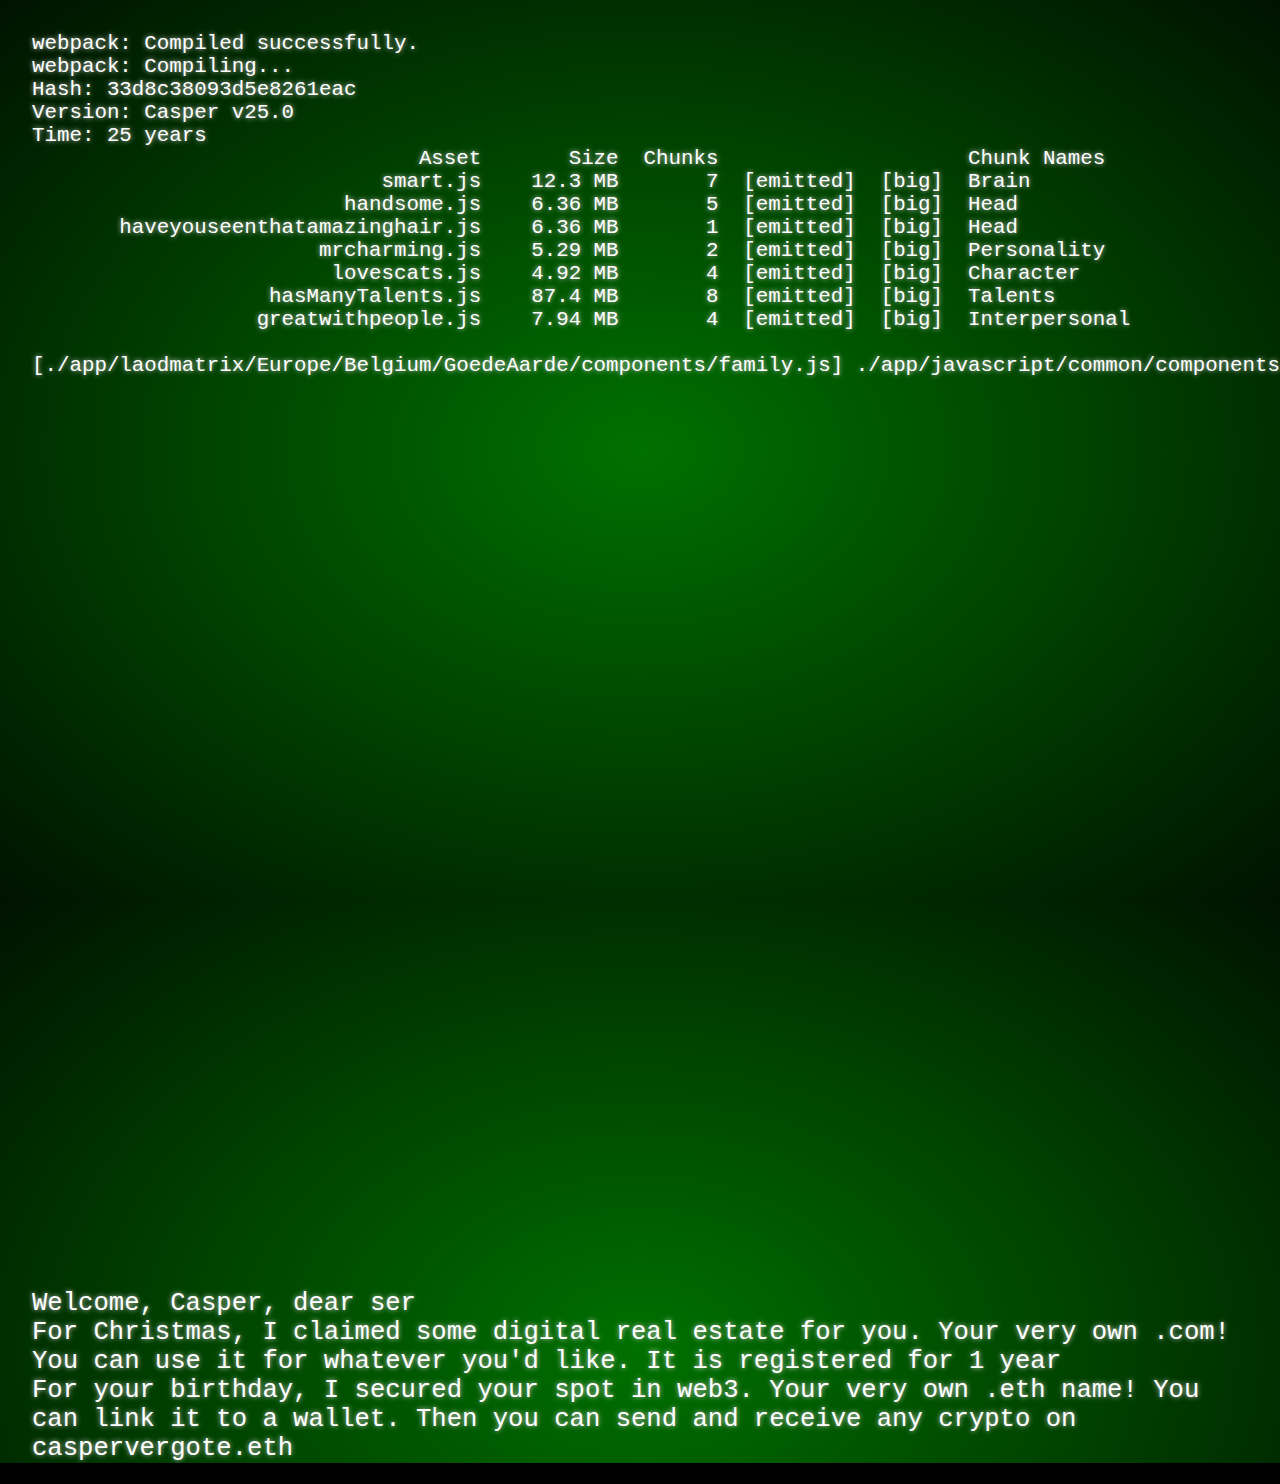
==== xmaspresent.html @ f35bf587 "container gif" ====
<!DOCTYPE html>
<html lang="en" >
<head>
  <link rel="stylesheet" href="style.css">
  <meta charset="UTF-8">
  <title>Welcome, Casper</title>

</head>

<body class="xmaspresent">

    <pre><output>webpack: Compiled successfully.
webpack: Compiling...
Hash: 33d8c38093d5e8261eac
Version: Casper v25.0
Time: 25 years
                               Asset       Size  Chunks                    Chunk Names
                            smart.js    12.3 MB       7  [emitted]  [big]  Brain
                         handsome.js    6.36 MB       5  [emitted]  [big]  Head
       haveyouseenthatamazinghair.js    6.36 MB       1  [emitted]  [big]  Head
                       mrcharming.js    5.29 MB       2  [emitted]  [big]  Personality
                        lovescats.js    4.92 MB       4  [emitted]  [big]  Character
                   hasManyTalents.js    87.4 MB       8  [emitted]  [big]  Talents
                  greatwithpeople.js    7.94 MB       4  [emitted]  [big]  Interpersonal

[./app/laodmatrix/Europe/Belgium/GoedeAarde/components/family.js] ./app/javascript/common/components/Overlay.js 2.42 kB {0} {1} [built]</output></pre>
<div class="container">
<div style="width:100%;height:0;padding-bottom:75%;position:relative;"><iframe src="https://giphy.com/embed/l0CLT1GgrPCw5OIve" width="100%" height="100%" style="position:absolute" frameBorder="0" class="giphy-embed" allowFullScreen></iframe></div>

<div class="text">
  <p>Welcome, Casper, dear ser</p>

  <p> For Christmas, I claimed some digital real estate for you. Your very own .com! You can use it for whatever you'd like. It is registered for 1 year</p>

  <p>For your birthday, I secured your spot in web3. Your very own .eth name! You can link it to a wallet. Then you can send and receive any crypto on caspervergote.eth</p>
</div>




      </div>


    </div>

  </div>

</body>
</html>
---- style.css ----
.centered {
  position: absolute;
  top: 50%;
  left: 50%;
  transform: translate(-50%, -50%);
}

body.xmaspresent{
  background-color: black;
  background-image: radial-gradient(
    rgba(0, 150, 0, 0.75), black 120%
  );
  height: 100vh;
  margin: 0;
  overflow: hidden;
  padding: 2rem;
  color: white;
  font: 1.3rem Inconsolata, monospace;
  text-shadow: 0 0 5px #C8C8C8;
  &::after {
    content: "";
    position: absolute;
    top: 0;
    left: 0;
    width: 100vw;
    height: 100vh;
    background: repeating-linear-gradient(
      0deg,
      rgba(black, 0.15),
      rgba(black, 0.15) 1px,
      transparent 1px,
      transparent 2px
    );
    pointer-events: none;
  }
}
::selection {
  background: #0080FF;
  text-shadow: none;
}
pre {
  margin: 0;
}

  * {
margin: 0;
padding: 0;
box-sizing: border-box;
}

body {
overflow: hidden;
height: 100%;
}

p {
color: white;
font-size: 2vw;
}

#wrapper {
  display: flex;
  align-items: center;
  justify-content: center;
}

#gif {
  display: relative;
  align-items: center;
  justify-content: center;
}

.button6{
 display:inline-block;
 padding:0.7em 1.4em;
 margin:0 0.3em 0.3em 0;
 border-radius:0.15em;
 box-sizing: border-box;
 text-decoration:none;
 font-family:'Roboto',sans-serif;
 text-transform:uppercase;
 font-weight:400;
 color:#FFFFFF;
 background-color:#03A062;
 box-shadow:inset 0 -0.6em 0 -0.35em rgba(0,0,0,0.17);
 text-align:center;
 position:relative;
}
a.button6:active{
 top:0.1em;
}
@media all and (max-width:30em){
 a.button6{
  display:block;
  margin:0.4em auto;
 }
}
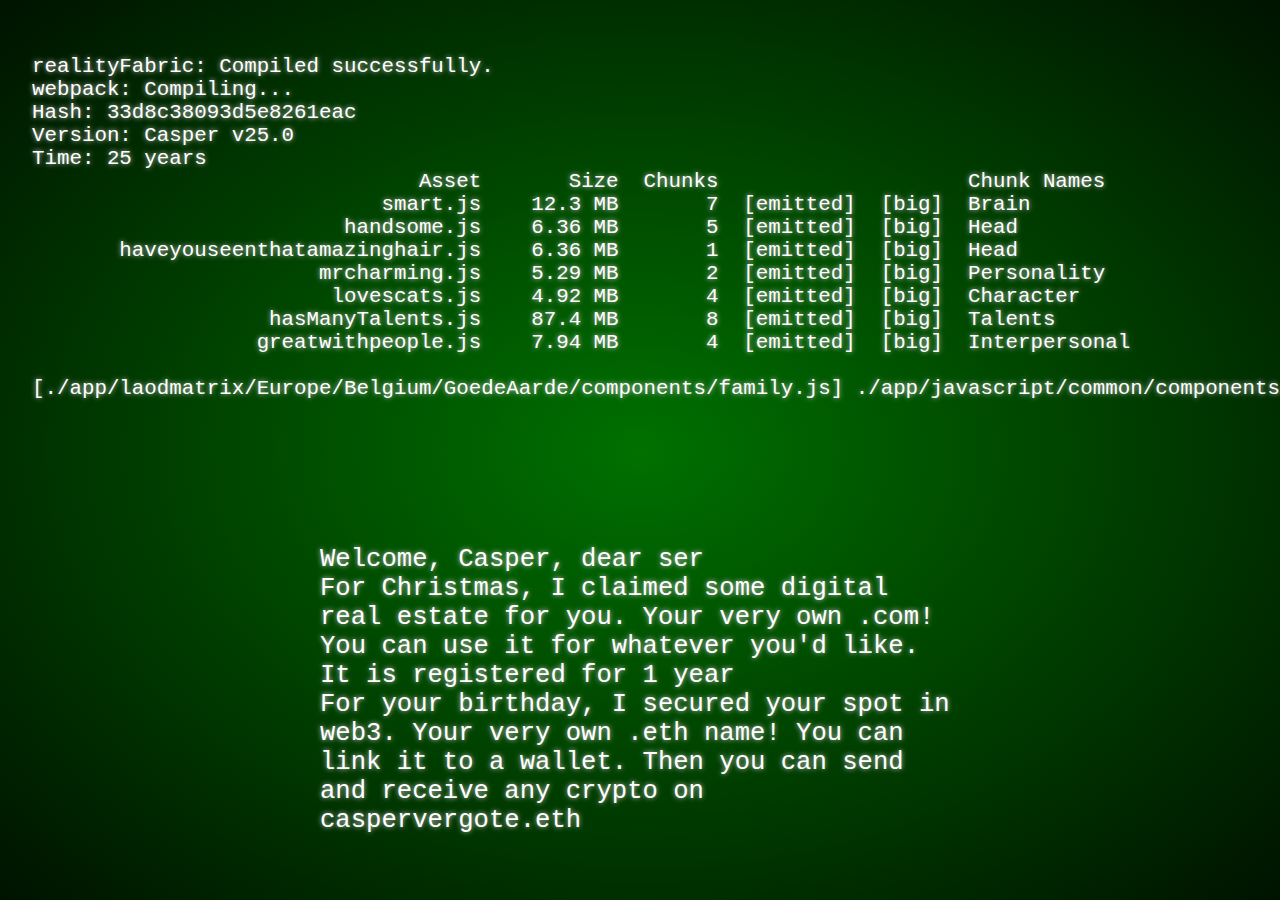
==== commit 15e2590d: "centered div gif" ====
--- a/xmaspresent.html
+++ b/xmaspresent.html
@@ -9,7 +9,8 @@
 
 <body class="xmaspresent">
 
-    <pre><output>webpack: Compiled successfully.
+    <pre><output>
+realityFabric: Compiled successfully.
 webpack: Compiling...
 Hash: 33d8c38093d5e8261eac
 Version: Casper v25.0
@@ -24,8 +25,9 @@
                   greatwithpeople.js    7.94 MB       4  [emitted]  [big]  Interpersonal
 
 [./app/laodmatrix/Europe/Belgium/GoedeAarde/components/family.js] ./app/javascript/common/components/Overlay.js 2.42 kB {0} {1} [built]</output></pre>
-<div class="container">
-<div style="width:100%;height:0;padding-bottom:75%;position:relative;"><iframe src="https://giphy.com/embed/l0CLT1GgrPCw5OIve" width="100%" height="100%" style="position:absolute" frameBorder="0" class="giphy-embed" allowFullScreen></iframe></div>
+
+<div class="centered">
+<div style="width:50%;height:0;padding-bottom:75%;position:relative;"><iframe src="https://giphy.com/embed/l0CLT1GgrPCw5OIve" width="100%" height="100%" style="position:absolute" frameBorder="0" class="giphy-embed" allowFullScreen></iframe></div>
 
 <div class="text">
   <p>Welcome, Casper, dear ser</p>
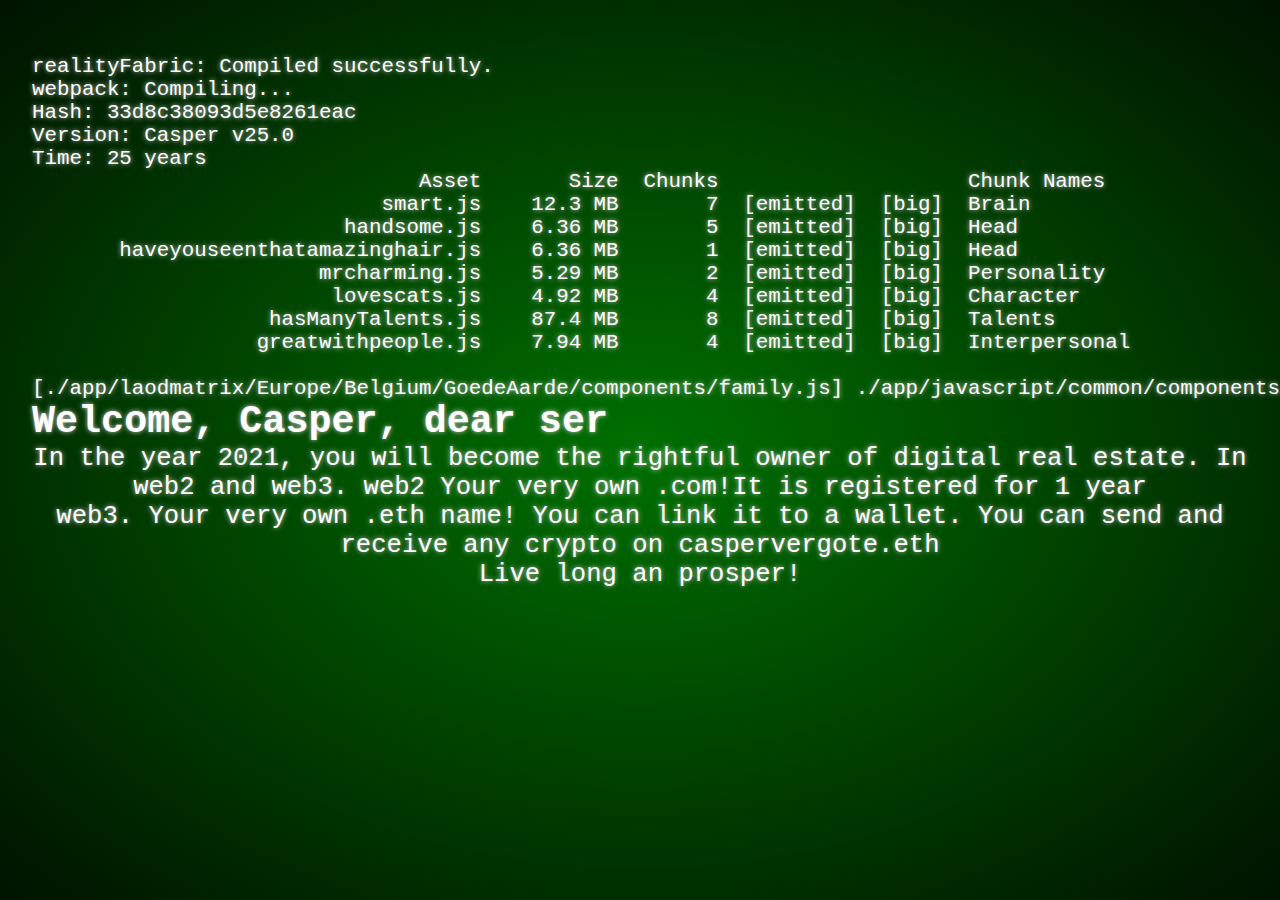
==== commit 7a66bc3e: "gif positioning" ====
--- a/xmaspresent.html
+++ b/xmaspresent.html
@@ -26,26 +26,23 @@
 
 [./app/laodmatrix/Europe/Belgium/GoedeAarde/components/family.js] ./app/javascript/common/components/Overlay.js 2.42 kB {0} {1} [built]</output></pre>
 
-<div class="centered">
-<div style="width:50%;height:0;padding-bottom:75%;position:relative;"><iframe src="https://giphy.com/embed/l0CLT1GgrPCw5OIve" width="100%" height="100%" style="position:absolute" frameBorder="0" class="giphy-embed" allowFullScreen></iframe></div>
+<div class="bodygif">
+<div style="width:40%;height:0;padding-bottom:98%;position:relative;"><iframe src="https://giphy.com/embed/IXH6zesnlgPCg" width="100%" height="100%" frameBorder="0" class="giphy-embed" allowFullScreen></iframe>
+</div>
+</div>
 
 <div class="text">
-  <p>Welcome, Casper, dear ser</p>
+  <h1>Welcome, Casper, dear ser</h1>
 
-  <p> For Christmas, I claimed some digital real estate for you. Your very own .com! You can use it for whatever you'd like. It is registered for 1 year</p>
+  <p>In the year 2021, you will become the rightful owner of digital real estate. In web2 and web3.
 
-  <p>For your birthday, I secured your spot in web3. Your very own .eth name! You can link it to a wallet. Then you can send and receive any crypto on caspervergote.eth</p>
+    web2 Your very own .com!It is registered for 1 year</p>
+
+  <p>web3. Your very own .eth name! You can link it to a wallet. You can send and receive any crypto on caspervergote.eth</p>
+
+  <p>Live long an prosper!</p>
 </div>
 
 
-
-
-      </div>
-
-
-    </div>
-
-  </div>
-
 </body>
 </html>
--- a/style.css
+++ b/style.css
@@ -56,6 +56,12 @@
 p {
 color: white;
 font-size: 2vw;
+text-align: center;
+}
+
+h1 {
+  color: white;
+  font-size: 3vw;
 }
 
 #wrapper {
@@ -68,6 +74,13 @@
   display: relative;
   align-items: center;
   justify-content: center;
+}
+
+.bodygif {
+  position: absolute;
+  top: 8px;
+  right: 16px;
+  font-size: 1vw;
 }
 
 .button6{
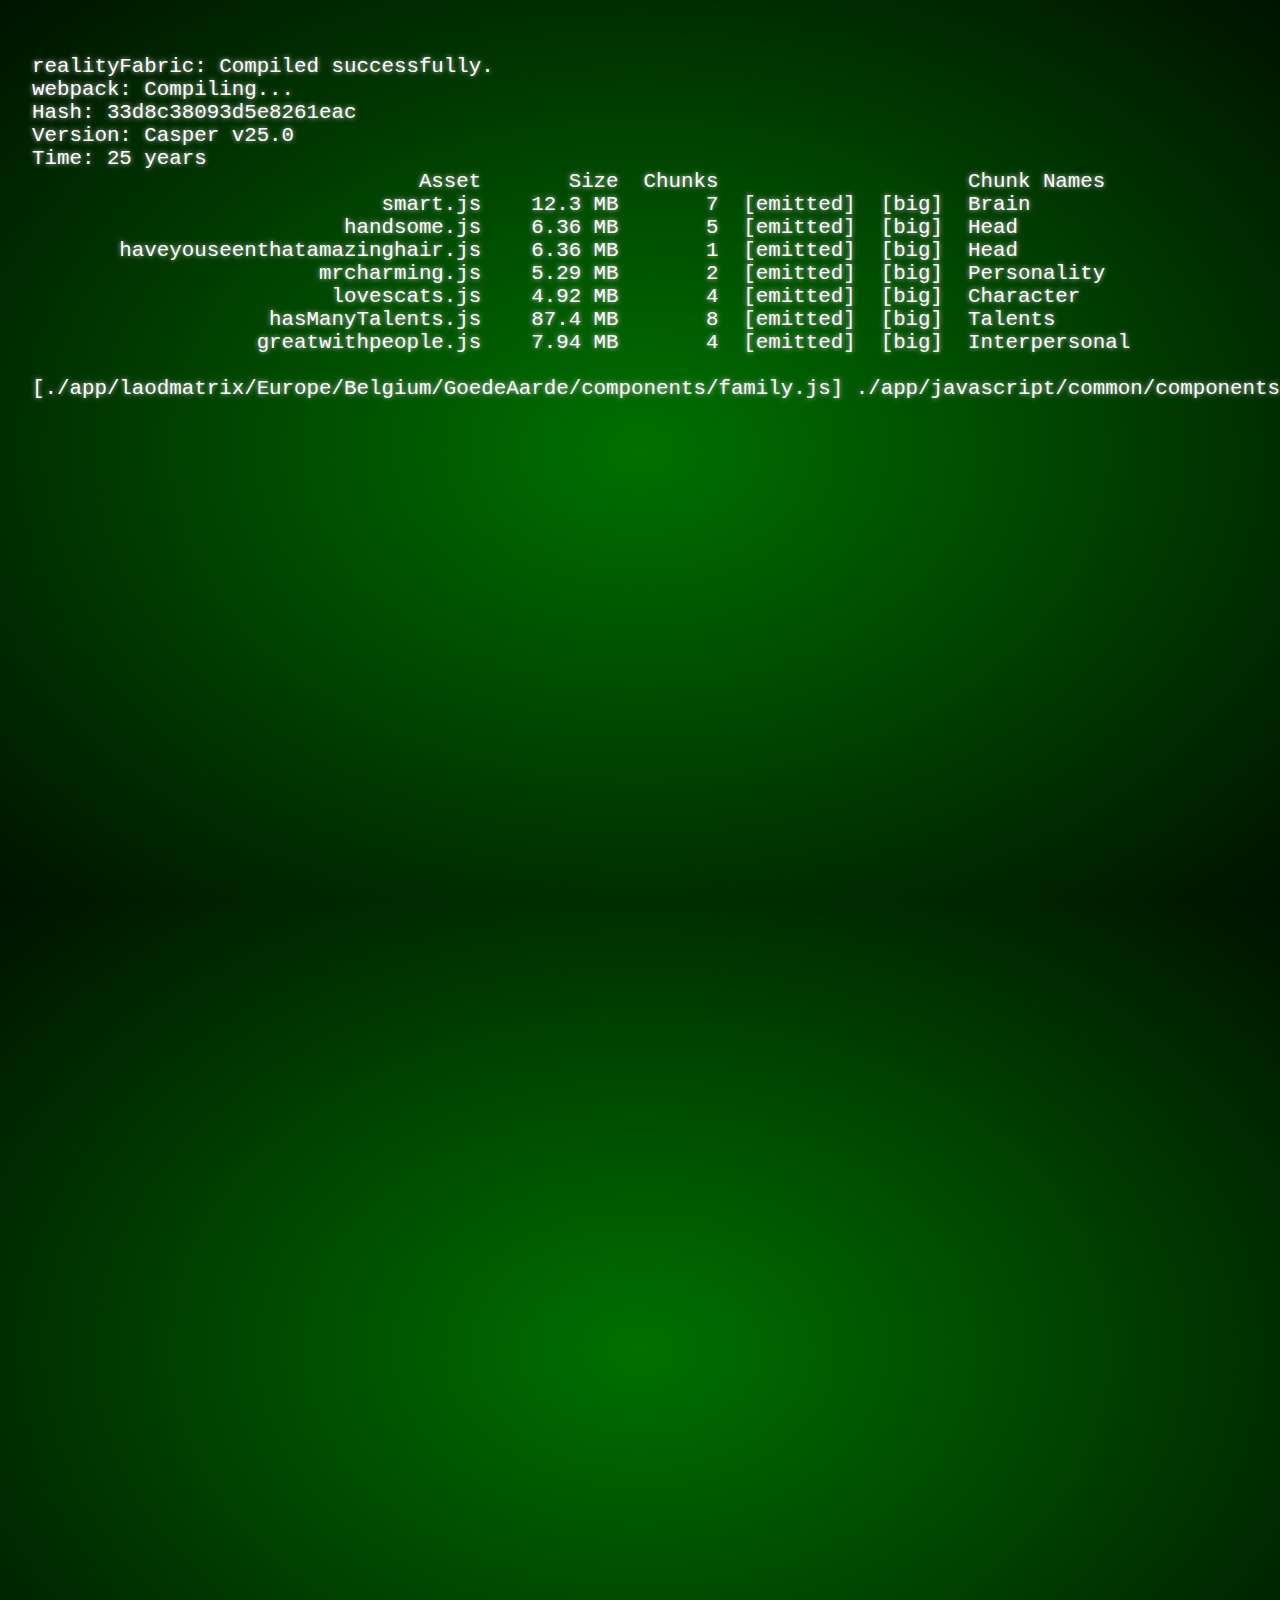
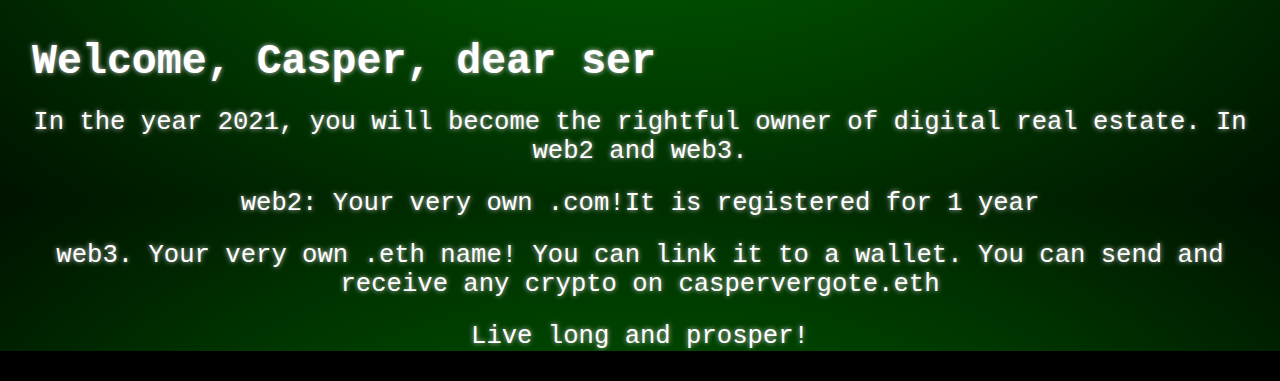
==== commit 4c92f078: "line breaks, gif fix" ====
--- a/xmaspresent.html
+++ b/xmaspresent.html
@@ -25,22 +25,23 @@
                   greatwithpeople.js    7.94 MB       4  [emitted]  [big]  Interpersonal
 
 [./app/laodmatrix/Europe/Belgium/GoedeAarde/components/family.js] ./app/javascript/common/components/Overlay.js 2.42 kB {0} {1} [built]</output></pre>
+<br>
+<br>
 
-<div class="bodygif">
-<div style="width:40%;height:0;padding-bottom:98%;position:relative;"><iframe src="https://giphy.com/embed/IXH6zesnlgPCg" width="100%" height="100%" frameBorder="0" class="giphy-embed" allowFullScreen></iframe>
-</div>
+<div id="bodygif" style="width:40%;height:0;padding-bottom:98%;position:relative;"><iframe src="https://giphy.com/embed/IXH6zesnlgPCg" width="100%" height="100%" frameBorder="0" class="giphy-embed" allowFullScreen></iframe>
+
 </div>
 
 <div class="text">
   <h1>Welcome, Casper, dear ser</h1>
-
-  <p>In the year 2021, you will become the rightful owner of digital real estate. In web2 and web3.
-
-    web2 Your very own .com!It is registered for 1 year</p>
-
+<br>
+  <p>In the year 2021, you will become the rightful owner of digital real estate. In web2 and web3.</p>
+<br>
+    <p>web2: Your very own .com!It is registered for 1 year</p>
+<br>
   <p>web3. Your very own .eth name! You can link it to a wallet. You can send and receive any crypto on caspervergote.eth</p>
-
-  <p>Live long an prosper!</p>
+<br>
+  <p>Live long and prosper!</p>
 </div>
 
 
--- a/style.css
+++ b/style.css
@@ -61,7 +61,6 @@
 
 h1 {
   color: white;
-  font-size: 3vw;
 }
 
 #wrapper {
@@ -76,7 +75,7 @@
   justify-content: center;
 }
 
-.bodygif {
+#bodygif {
   position: absolute;
   top: 8px;
   right: 16px;
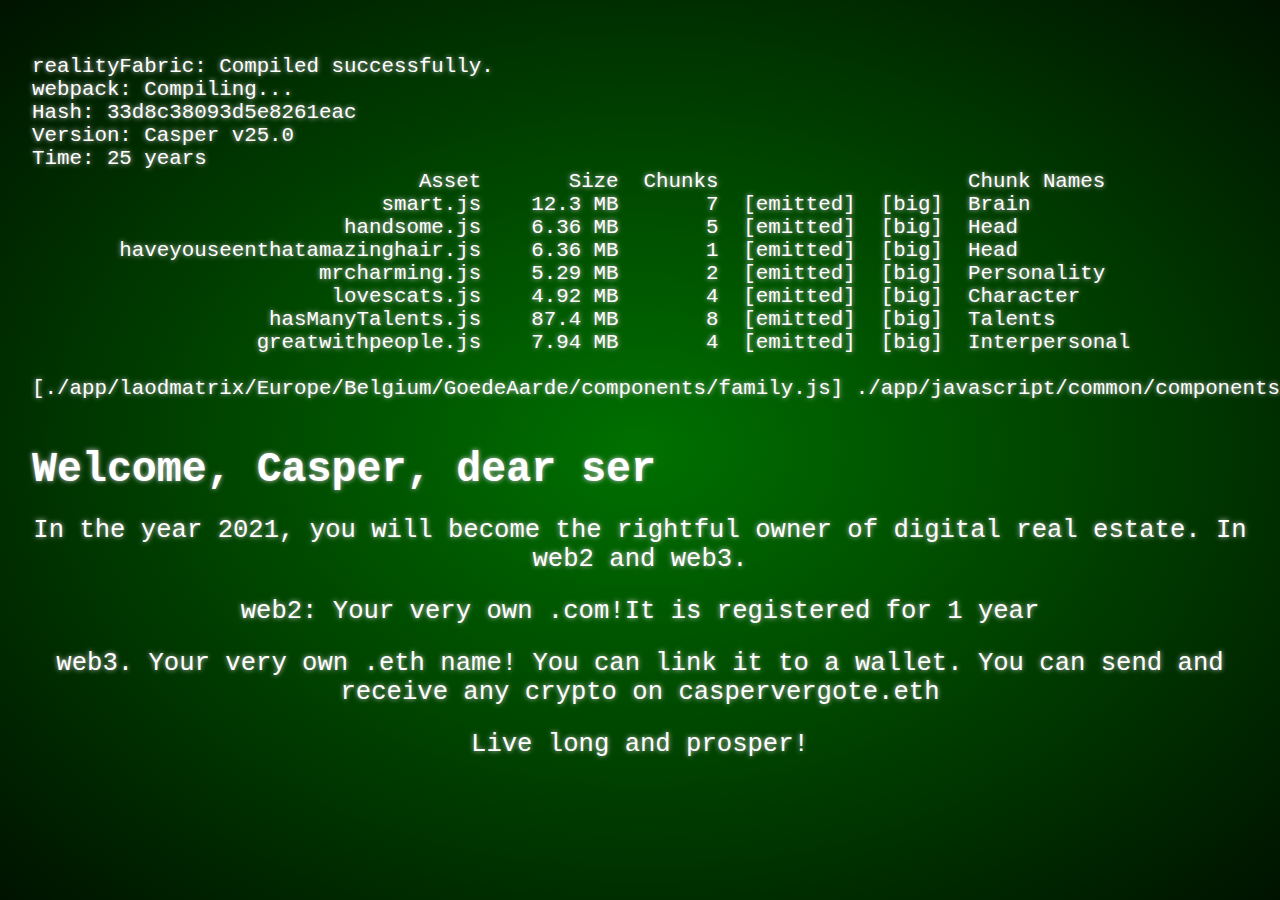
==== commit 4f57567e: "commented out gif" ====
--- a/xmaspresent.html
+++ b/xmaspresent.html
@@ -27,11 +27,12 @@
 [./app/laodmatrix/Europe/Belgium/GoedeAarde/components/family.js] ./app/javascript/common/components/Overlay.js 2.42 kB {0} {1} [built]</output></pre>
 <br>
 <br>
+<!--
 
 <div id="bodygif" style="width:40%;height:0;padding-bottom:98%;position:relative;"><iframe src="https://giphy.com/embed/IXH6zesnlgPCg" width="100%" height="100%" frameBorder="0" class="giphy-embed" allowFullScreen></iframe>
 
 </div>
-
+-->
 <div class="text">
   <h1>Welcome, Casper, dear ser</h1>
 <br>
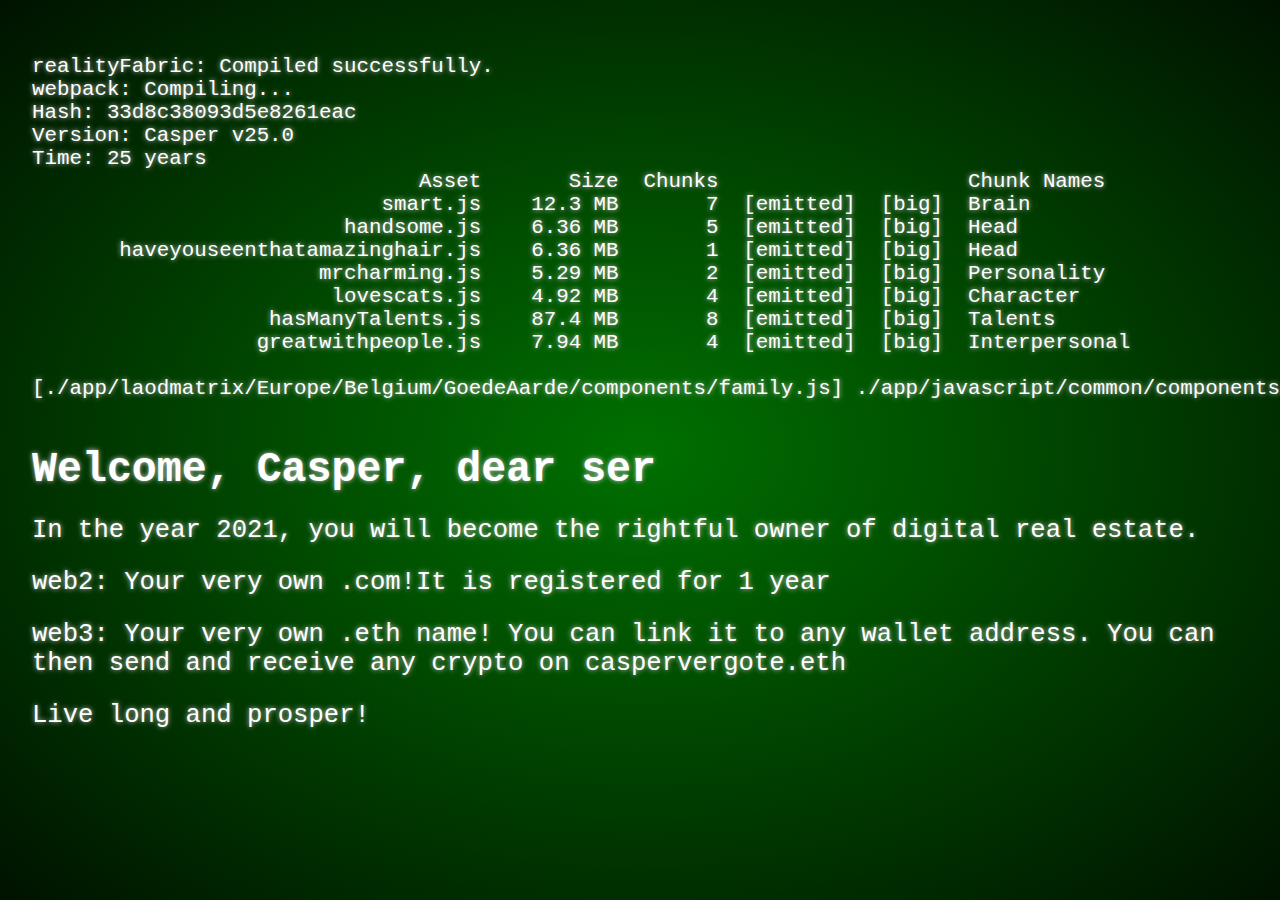
==== commit 92de9fd2: "text change" ====
--- a/xmaspresent.html
+++ b/xmaspresent.html
@@ -36,11 +36,11 @@
 <div class="text">
   <h1>Welcome, Casper, dear ser</h1>
 <br>
-  <p>In the year 2021, you will become the rightful owner of digital real estate. In web2 and web3.</p>
+  <p>In the year 2021, you will become the rightful owner of digital real estate.</p>
 <br>
     <p>web2: Your very own .com!It is registered for 1 year</p>
 <br>
-  <p>web3. Your very own .eth name! You can link it to a wallet. You can send and receive any crypto on caspervergote.eth</p>
+  <p>web3: Your very own .eth name! You can link it to any wallet address. You can then send and receive any crypto on caspervergote.eth</p>
 <br>
   <p>Live long and prosper!</p>
 </div>
--- a/style.css
+++ b/style.css
@@ -56,7 +56,6 @@
 p {
 color: white;
 font-size: 2vw;
-text-align: center;
 }
 
 h1 {
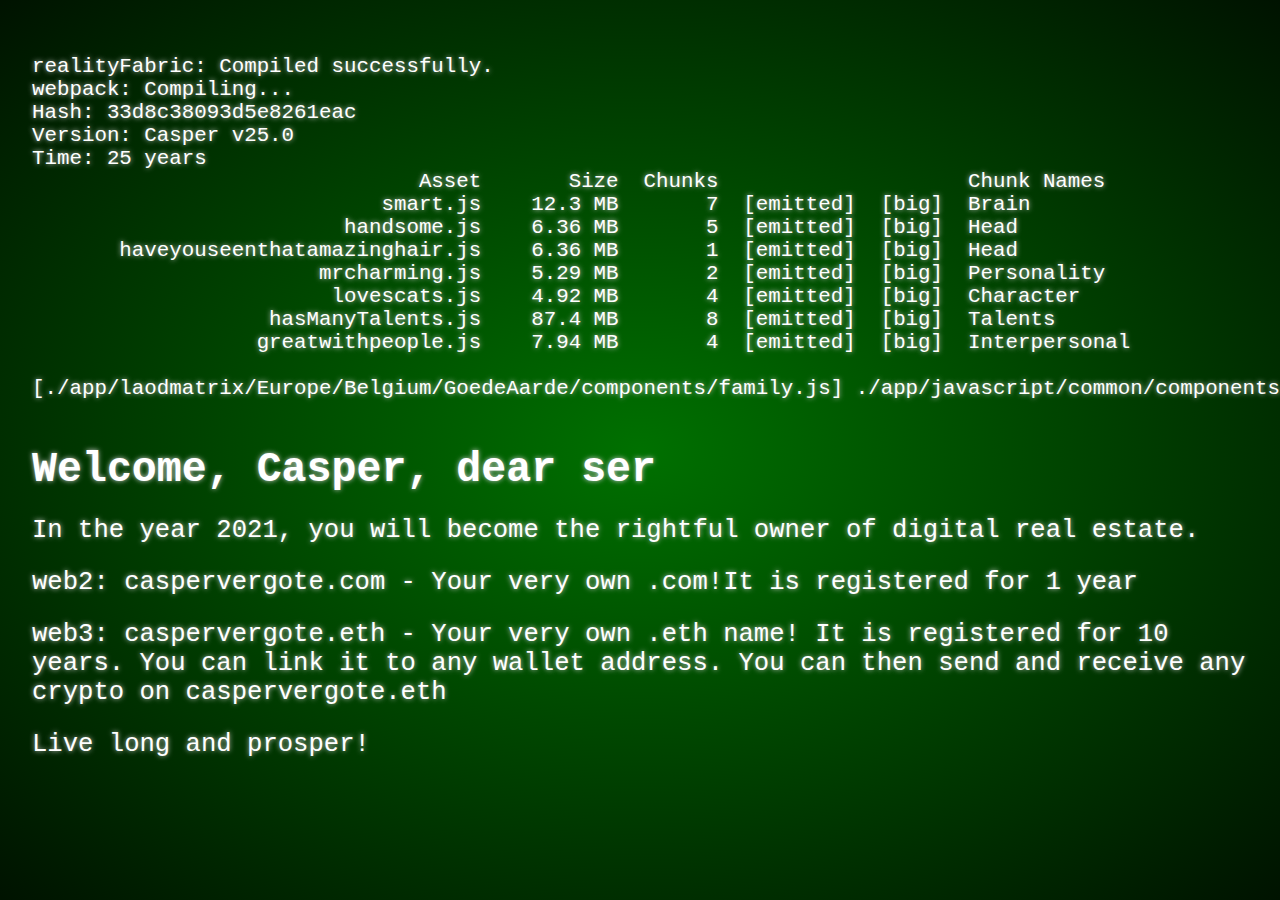
==== commit 3ddbf8af: "add in /com and /eth names" ====
--- a/xmaspresent.html
+++ b/xmaspresent.html
@@ -38,9 +38,9 @@
 <br>
   <p>In the year 2021, you will become the rightful owner of digital real estate.</p>
 <br>
-    <p>web2: Your very own .com!It is registered for 1 year</p>
+    <p>web2: caspervergote.com - Your very own .com!It is registered for 1 year</p>
 <br>
-  <p>web3: Your very own .eth name! You can link it to any wallet address. You can then send and receive any crypto on caspervergote.eth</p>
+  <p>web3: caspervergote.eth - Your very own .eth name! It is registered for 10 years. You can link it to any wallet address. You can then send and receive any crypto on caspervergote.eth</p>
 <br>
   <p>Live long and prosper!</p>
 </div>
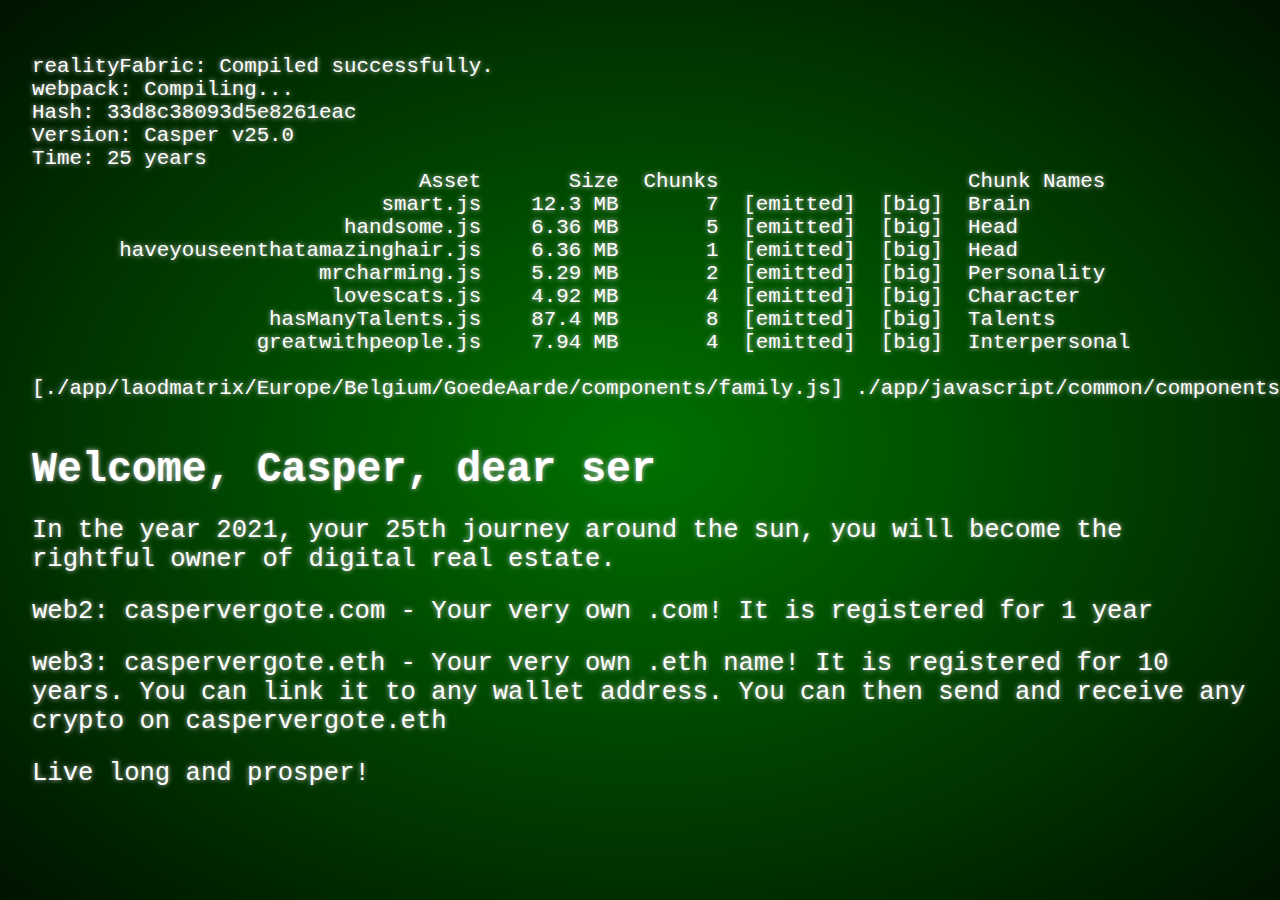
==== commit b437fabc: "padding text" ====
--- a/xmaspresent.html
+++ b/xmaspresent.html
@@ -36,9 +36,9 @@
 <div class="text">
   <h1>Welcome, Casper, dear ser</h1>
 <br>
-  <p>In the year 2021, you will become the rightful owner of digital real estate.</p>
+  <p>In the year 2021, your 25th journey around the sun, you will become the rightful owner of digital real estate.</p>
 <br>
-    <p>web2: caspervergote.com - Your very own .com!It is registered for 1 year</p>
+    <p>web2: caspervergote.com - Your very own .com! It is registered for 1 year</p>
 <br>
   <p>web3: caspervergote.eth - Your very own .eth name! It is registered for 10 years. You can link it to any wallet address. You can then send and receive any crypto on caspervergote.eth</p>
 <br>
--- a/style.css
+++ b/style.css
@@ -81,6 +81,10 @@
   font-size: 1vw;
 }
 
+.text{
+  padding-bottom: 50px;
+}
+
 .button6{
  display:inline-block;
  padding:0.7em 1.4em;
